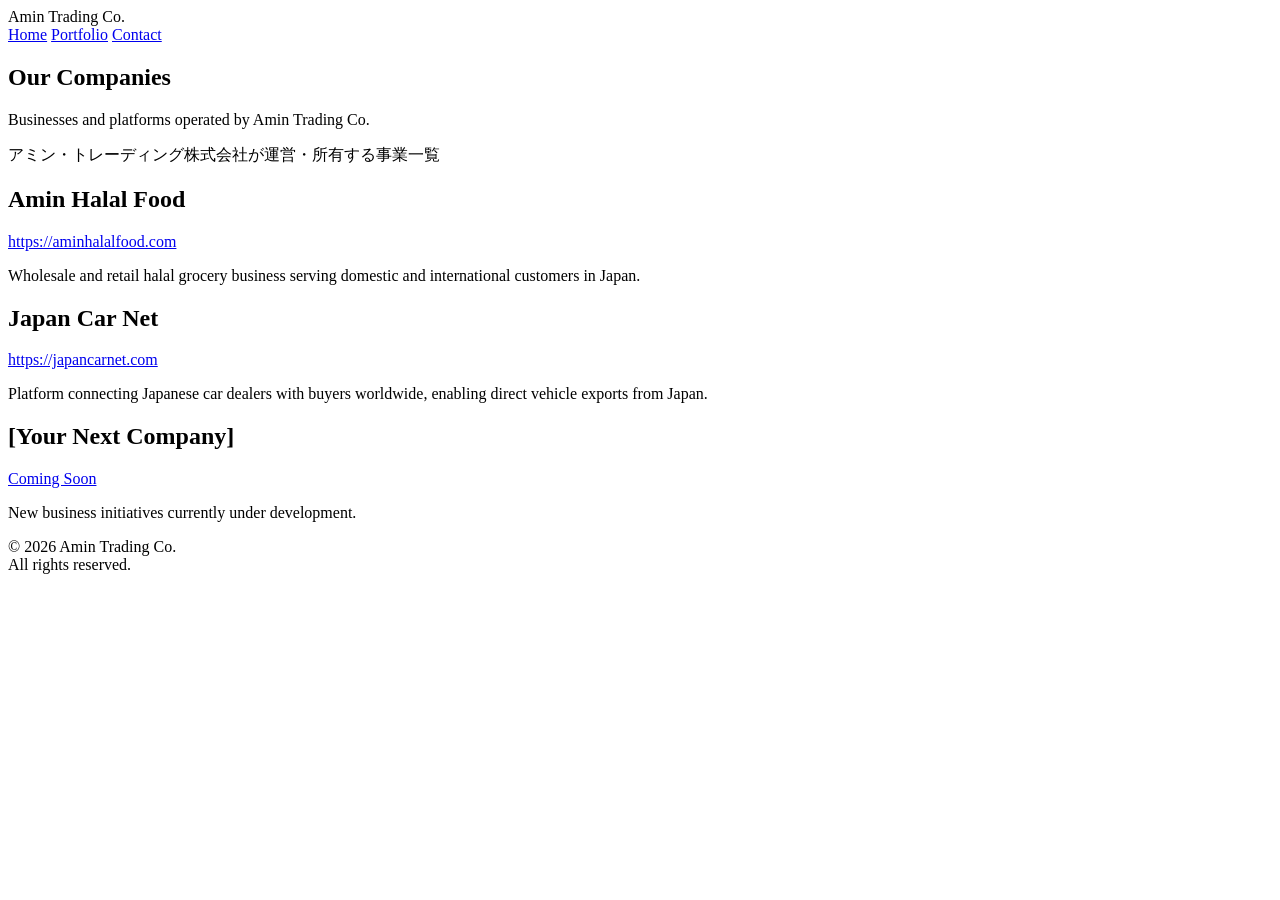
==== company.html @ d61fc009 "Add files via upload" ====
<!DOCTYPE html>
<html lang="en">
<head>
  <meta charset="UTF-8" />
  <meta name="viewport" content="width=device-width, initial-scale=1" />

  <title>Portfolio | Amin Trading Co.</title>

  <!-- SEO -->
  <meta name="description" content="Companies and platforms operated by Amin Trading Co., including food, automotive, and digital businesses." />

  <!-- CSS -->
  <link rel="stylesheet" href="style.css" />
</head>

<body>
  <div class="wrap">

    <!-- HEADER -->
    <header>
      <div class="logo">Amin Trading Co.</div>
      <nav>
        <a href="index.html">Home</a>
        <a href="companies.html">Portfolio</a>
        <a href="index.html#contact">Contact</a>
      </nav>
    </header>

    <main>

      <!-- PAGE TITLE -->
      <section class="page-hero">
        <h1>Our Companies</h1>
        <p>
          Businesses and platforms operated by Amin Trading Co.
        </p>
        <p style="margin-top:8px;">
          アミン・トレーディング株式会社が運営・所有する事業一覧
        </p>
      </section>

      <!-- COMPANY LIST -->
      <section class="companies">

        <div class="company-card">
          <h2>Amin Halal Food</h2>
          <a href="https://aminhalalfood.com" target="_blank">https://aminhalalfood.com</a>
          <p>
            Wholesale and retail halal grocery business serving domestic and
            international customers in Japan.
          </p>
        </div>

        <div class="company-card">
          <h2>Japan Car Net</h2>
          <a href="https://japancarnet.com" target="_blank">https://japancarnet.com</a>
          <p>
            Platform connecting Japanese car dealers with buyers worldwide,
            enabling direct vehicle exports from Japan.
          </p>
        </div>

        <div class="company-card">
          <h2>[Your Next Company]</h2>
          <a href="#" target="_blank">Coming Soon</a>
          <p>
            New business initiatives currently under development.
          </p>
        </div>

      </section>

    </main>

    <!-- FOOTER -->
    <footer>
      <div>© <span id="year"></span> Amin Trading Co.</div>
      <div>All rights reserved.</div>
    </footer>

  </div>

  <script>
    document.getElementById("year").textContent = new Date().getFullYear();
  </script>
</body>
</html>
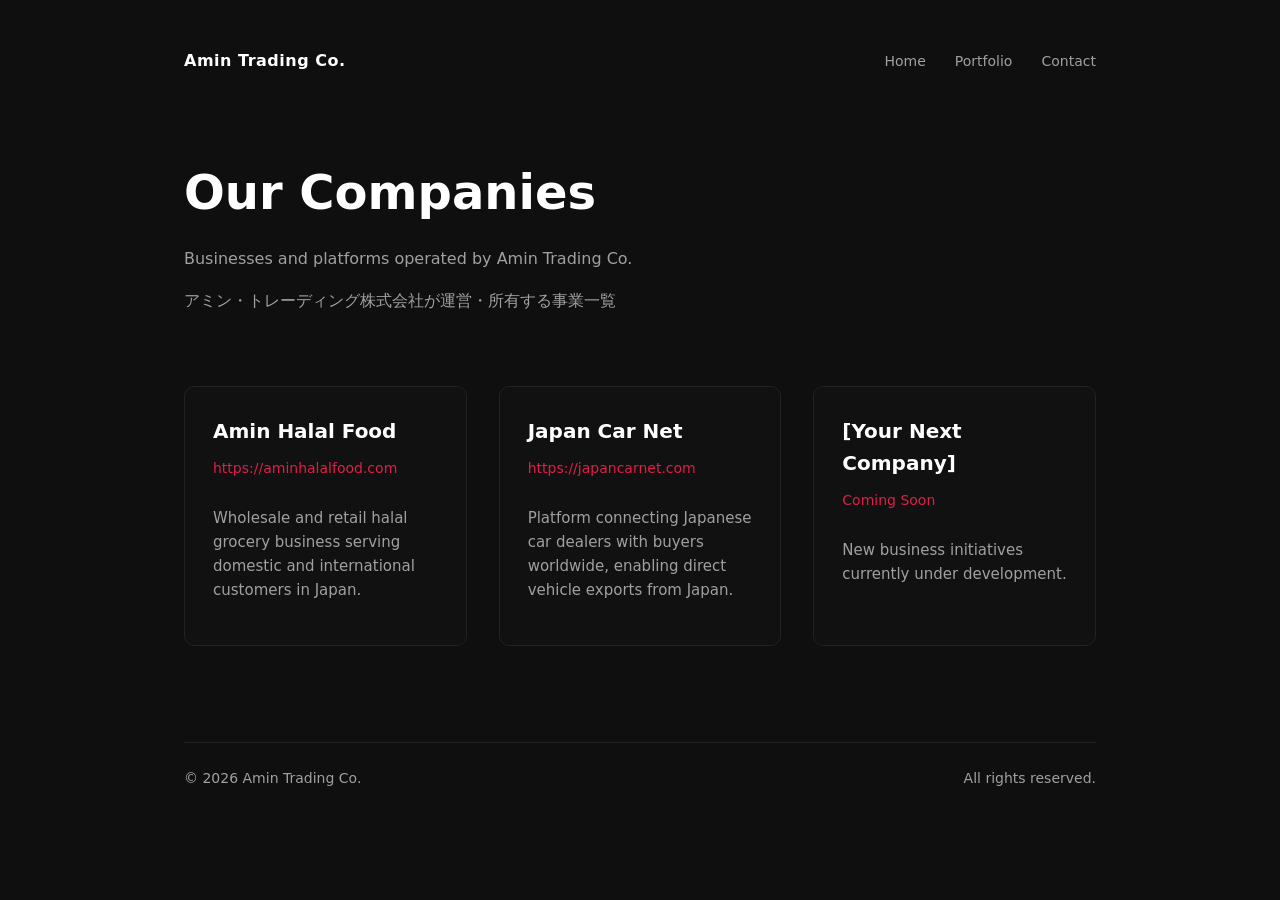
==== commit 8bd7c4f8: "Fix stylesheet link and HTML formatting Updated the stylesheet link to 'Style.css' and fixed HTML fo" ====
--- a/company.html
+++ b/company.html
@@ -10,7 +10,7 @@
   <meta name="description" content="Companies and platforms operated by Amin Trading Co., including food, automotive, and digital businesses." />
 
   <!-- CSS -->
-  <link rel="stylesheet" href="style.css" />
+  <link rel="stylesheet" href="Style.css" />
 </head>
 
 <body>
@@ -87,3 +87,4 @@
 </html>
 
 
+
--- a/Style.css
+++ b/Style.css
@@ -0,0 +1,186 @@
+:root {
+  --bg: #0f0f0f;
+  --fg: #ffffff;
+  --muted: #a0a0a0;
+  --accent: #e11d48;
+}
+
+* {
+  box-sizing: border-box;
+}
+
+body {
+  margin: 0;
+  font-family: system-ui, -apple-system, Segoe UI, Roboto, Arial, sans-serif;
+  background: var(--bg);
+  color: var(--fg);
+  line-height: 1.6;
+}
+.gallery-section {
+  margin-bottom: 96px;
+}
+
+.gallery-section h2 {
+  margin-bottom: 24px;
+}
+
+.gallery {
+  display: grid;
+  grid-template-columns: repeat(auto-fit, minmax(220px, 1fr));
+  gap: 16px;
+}
+
+.gallery img {
+  width: 100%;
+  height: 220px;
+  object-fit: cover;
+  border-radius: 10px;
+  background: #111;
+  transition: transform 0.3s ease, opacity 0.3s ease;
+}
+
+.gallery img:hover {
+  transform: scale(1.02);
+  opacity: 0.9;
+}
+
+.wrap {
+  max-width: 960px;
+  padding: 48px 24px;
+  margin: 0 auto;
+}
+
+header {
+  display: flex;
+  justify-content: space-between;
+  align-items: center;
+  margin-bottom: 80px;
+}
+
+.logo {
+  font-weight: 700;
+  letter-spacing: 0.5px;
+}
+
+nav a {
+  color: var(--muted);
+  text-decoration: none;
+  margin-left: 24px;
+  font-size: 14px;
+}
+
+nav a:hover {
+  color: var(--fg);
+}
+
+.hero {
+  margin-bottom: 96px;
+}
+
+.hero h1 {
+  font-size: clamp(32px, 5vw, 56px);
+  line-height: 1.2;
+  margin: 0 0 16px 0;
+}
+
+.hero p {
+  max-width: 640px;
+  color: var(--muted);
+  font-size: 18px;
+}
+
+section {
+  margin-bottom: 96px;
+}
+
+h2 {
+  font-size: 24px;
+  margin-bottom: 16px;
+}
+
+p {
+  color: var(--muted);
+  max-width: 720px;
+}
+
+.grid {
+  display: grid;
+  grid-template-columns: repeat(auto-fit, minmax(220px, 1fr));
+  gap: 24px;
+  margin-top: 24px;
+}
+
+.card {
+  border: 1px solid #222;
+  background: #111;
+  padding: 24px;
+  border-radius: 8px;
+}
+
+footer {
+  border-top: 1px solid #222;
+  padding-top: 24px;
+  color: var(--muted);
+  font-size: 14px;
+  display: flex;
+  justify-content: space-between;
+  flex-wrap: wrap;
+  gap: 12px;
+}
+
+.accent {
+  color: var(--accent);
+}
+/* Companies page */
+
+.page-hero {
+  margin-bottom: 72px;
+}
+
+.page-hero h1 {
+  font-size: clamp(32px, 4vw, 48px);
+  margin-bottom: 12px;
+}
+
+.page-hero p {
+  max-width: 640px;
+  color: var(--muted);
+}
+
+.companies {
+  display: grid;
+  grid-template-columns: repeat(auto-fit, minmax(280px, 1fr));
+  gap: 32px;
+  margin-bottom: 96px;
+}
+
+.company-card {
+  border: 1px solid #222;
+  background: #111;
+  padding: 28px;
+  border-radius: 10px;
+}
+
+.company-card h2 {
+  margin-top: 0;
+  margin-bottom: 8px;
+  font-size: 20px;
+}
+
+.company-card a {
+  display: inline-block;
+  margin-bottom: 12px;
+  color: var(--accent);
+  text-decoration: none;
+  font-size: 14px;
+  word-break: break-all;
+}
+
+.company-card a:hover {
+  text-decoration: underline;
+}
+
+.company-card p {
+  color: var(--muted);
+  font-size: 15px;
+}
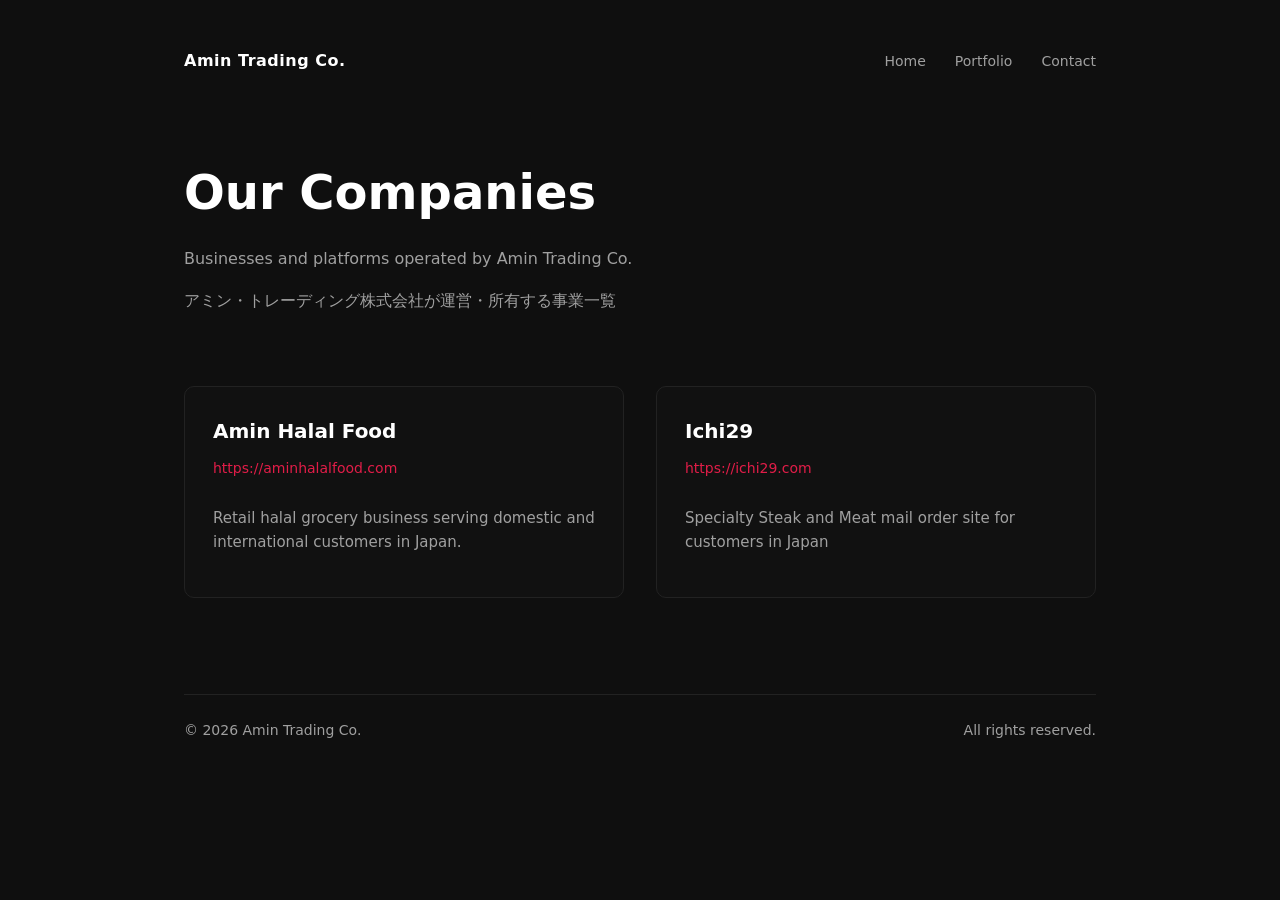
==== commit ba39a79f: "Revise company details and add Ichi29 Updated company information and added new company." ====
--- a/company.html
+++ b/company.html
@@ -46,27 +46,20 @@
           <h2>Amin Halal Food</h2>
           <a href="https://aminhalalfood.com" target="_blank">https://aminhalalfood.com</a>
           <p>
-            Wholesale and retail halal grocery business serving domestic and
+            Retail halal grocery business serving domestic and
             international customers in Japan.
           </p>
         </div>
 
         <div class="company-card">
-          <h2>Japan Car Net</h2>
-          <a href="https://japancarnet.com" target="_blank">https://japancarnet.com</a>
+          <h2>Ichi29</h2>
+          <a href="https://ichi29.com" target="_blank">https://ichi29.com</a>
           <p>
-            Platform connecting Japanese car dealers with buyers worldwide,
-            enabling direct vehicle exports from Japan.
+            Specialty Steak and Meat mail order site for customers in Japan
           </p>
         </div>
 
-        <div class="company-card">
-          <h2>[Your Next Company]</h2>
-          <a href="#" target="_blank">Coming Soon</a>
-          <p>
-            New business initiatives currently under development.
-          </p>
-        </div>
+        
 
       </section>
 
@@ -88,3 +81,4 @@
 
 
 
+
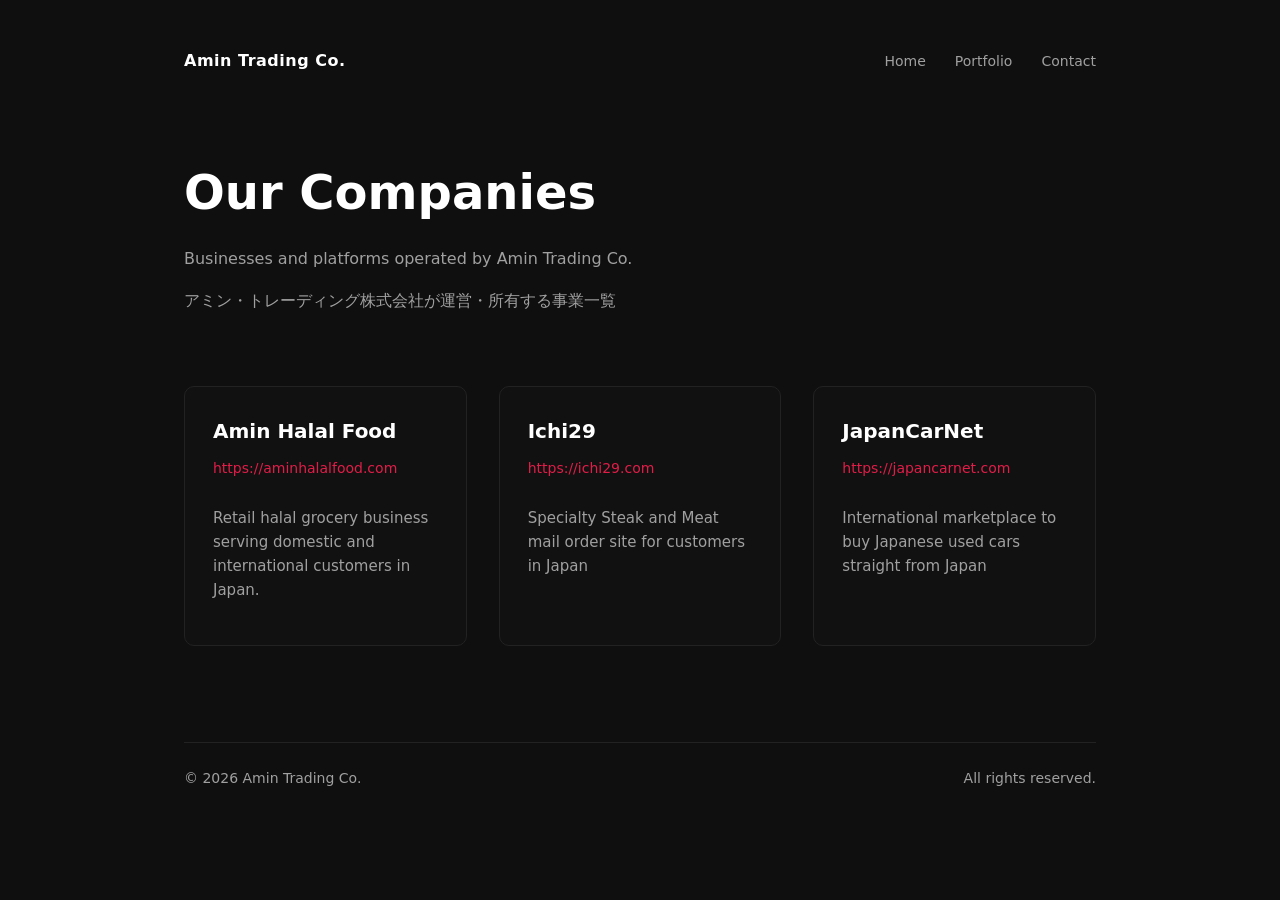
==== commit bef94793: "Add JapanCarNet to company list Added a new company 'JapanCarNet' to the company list." ====
--- a/company.html
+++ b/company.html
@@ -12,6 +12,16 @@
   <!-- CSS -->
   <link rel="stylesheet" href="Style.css" />
 </head>
+
+  <!-- Google tag (gtag.js) -->
+<script async src="https://www.googletagmanager.com/gtag/js?id=G-Y82P1FC505"></script>
+<script>
+  window.dataLayer = window.dataLayer || [];
+  function gtag(){dataLayer.push(arguments);}
+  gtag('js', new Date());
+
+  gtag('config', 'G-Y82P1FC505');
+</script>
 
 <body>
   <div class="wrap">
@@ -59,6 +69,14 @@
           </p>
         </div>
 
+        <div class="company-card">
+          <h2>JapanCarNet</h2>
+          <a href="https://japancarnet.com" target="_blank">https://japancarnet.com</a>
+          <p>
+            International marketplace to buy Japanese used cars straight from Japan
+          </p>
+        </div>
+
         
 
       </section>
@@ -82,3 +100,5 @@
 
 
 
+
+
